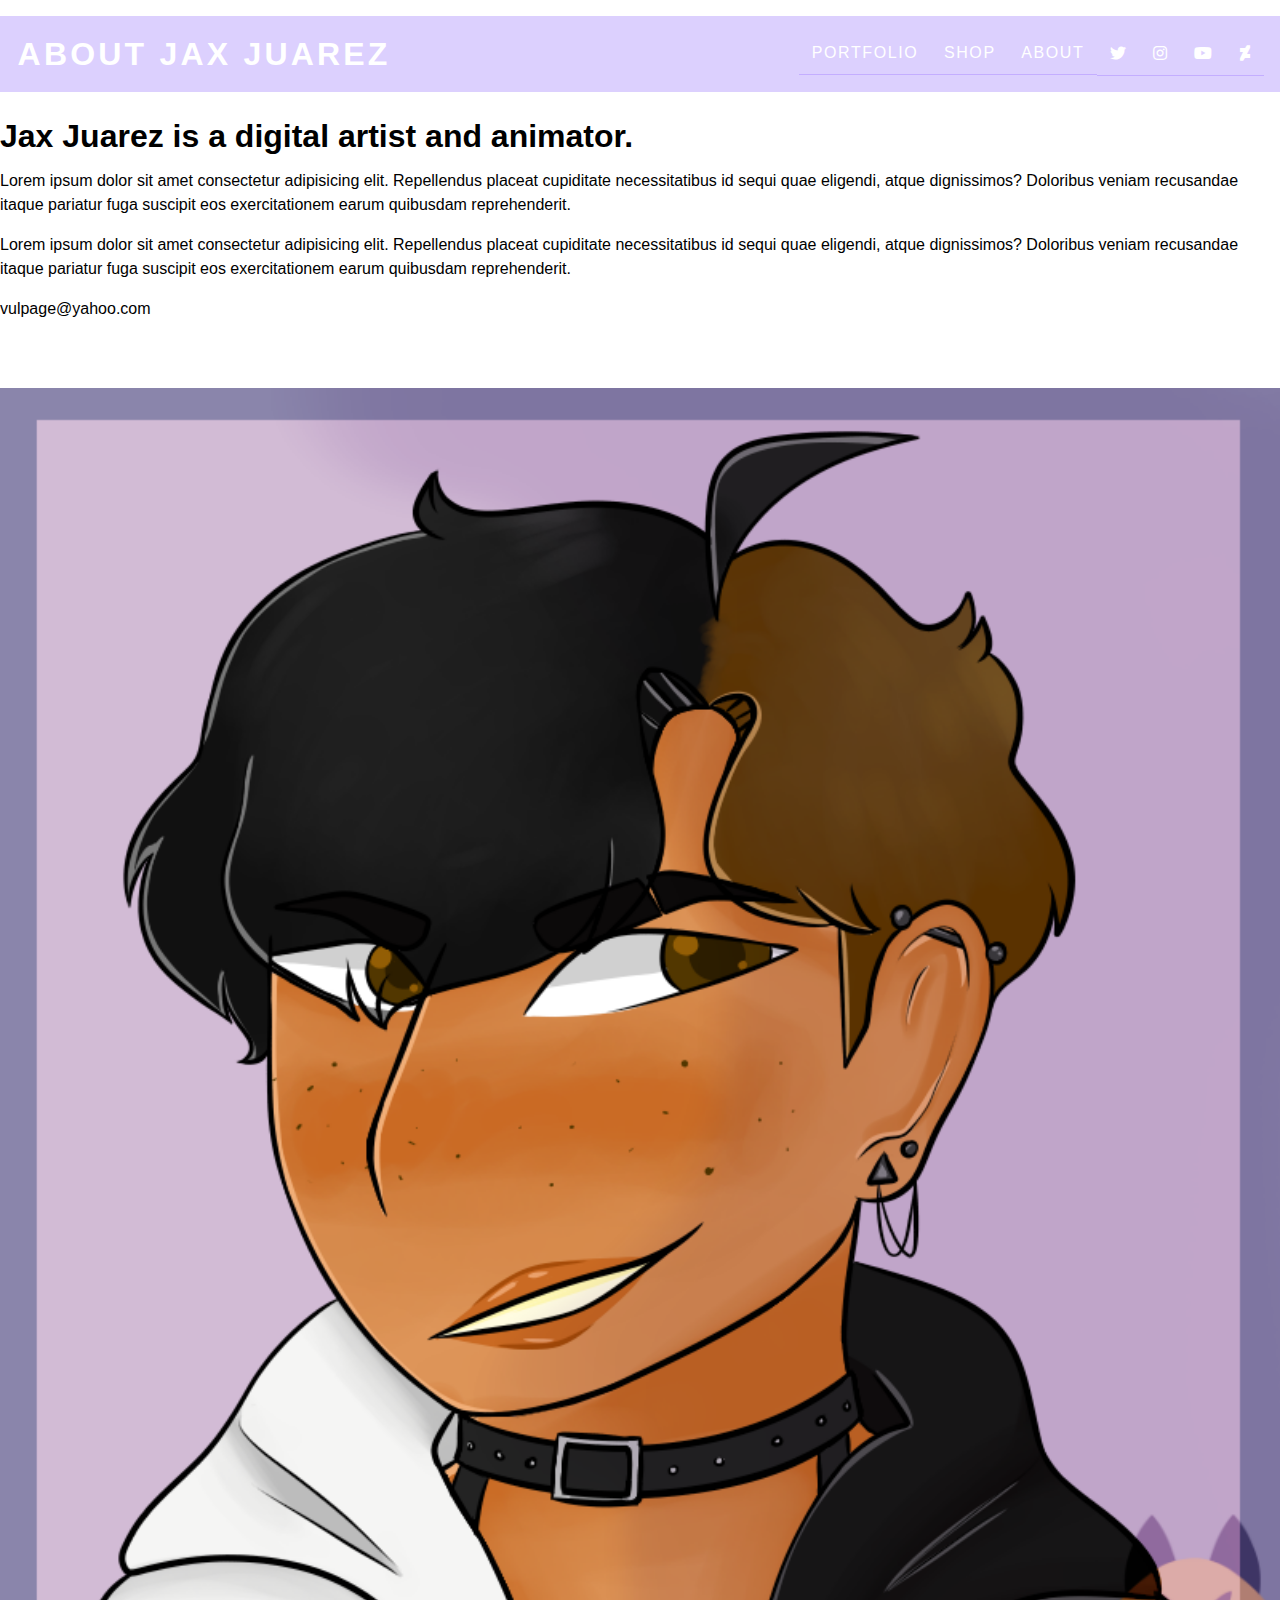
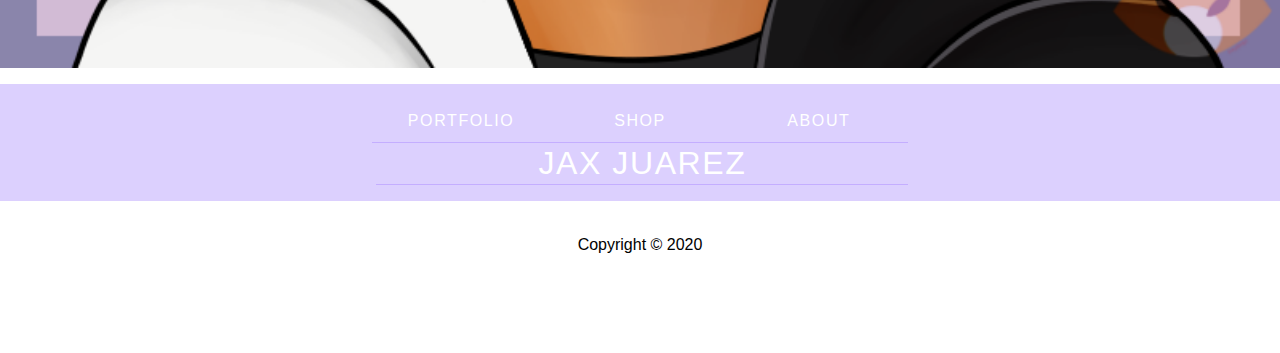
==== about.html @ b67051d2 "added template and about" ====
<!DOCTYPE html>
<html lang="en">
<head>
    <meta charset="UTF-8" />
    <meta name="viewport" content="width=device-width, initial-scale=1.0" />

    <link rel="stylesheet" href="/css/styles.css" />
    <link rel="stylesheet" href="/css/glightbox.min.css" />
    <link rel="stylesheet" href="/css/all.min.css" />
    <title>Jax Juarez Homepage</title>
</head>
<body>

    <header> 
<nav class="nav-bar">
    <h1 class="logo"><a href="index.html"> About Jax Juarez</a></h1>
    <ul class="nav-menu">
        <li class="nav-item"><a href="portfolio.html">Portfolio</a></li>
        <li class="nav-item"><a href="shop.html">Shop</a></li>
        <li class="nav-item"><a href="about.html">About</a></li>
        <li class="nav-item social-nav-item">
            <a href="https://twitter.com/vulpagee" aria-label="Link to twitter">
                <i class="fab fa-twitter" aria-hidden="true"></i
                    ></a>
                </li>
                
        <li class="nav-item social-nav-item">
            <a href="https://www.instagram.com/vulpage/?hl=en" aria-label="Link to instagram">
                <i class="fab fa-instagram" aria-hidden="true"></i
                    ></a>
                </li>
                
        <li class="nav-item social-nav-item">
            <a href="https://www.youtube.com/channel/UCR71x9-xKYwwLuqyTKtV0ag" aria-label="Link to youtube">
                <i class="fab fa-youtube" aria-hidden="true"></i
                    ></a>
                </li>

                <li class="nav-item social-nav-item">
                    <a href="https://www.deviantart.com/vulpage" aria-label="Link to deviant art">
                        <i class="fab fa-deviantart" aria-hidden="true"></i
                            ></a>
                        </li>
</ul>
</nav>

</header>

<main class="About page">
    <section class="about text">
<h1>Jax Juarez is a digital artist and animator.</h1>
<p>Lorem ipsum dolor sit amet consectetur adipisicing elit. Repellendus placeat cupiditate 
    necessitatibus id sequi quae eligendi, atque dignissimos? Doloribus veniam 
    recusandae itaque pariatur fuga suscipit eos exercitationem earum quibusdam 
    reprehenderit.</p>
    <p>Lorem ipsum dolor sit amet consectetur adipisicing elit. Repellendus placeat cupiditate 
        necessitatibus id sequi quae eligendi, atque dignissimos? Doloribus veniam 
        recusandae itaque pariatur fuga suscipit eos exercitationem earum quibusdam 
        reprehenderit.</p>
        <p>vulpage@yahoo.com</p>
    
    <section class="about-social">
        <a href="https://twitter.com/vulpagee" aria-label="Link to twitter"
            ><i class="fab fa-twitter fa-2x" aria-hidden="true"></i
            ></a>
           
        <a href="https://www.instagram.com/vulpage/?hl=en" aria-label="Link to instagram"
            ><i class="fab fa-instagram fa-2x" aria-hidden="true"></i
            ></a>
            
        <a href="https://www.youtube.com/channel/UCR71x9-xKYwwLuqyTKtV0ag" aria-label="Link to youtube"
            ><i class="fab fa-youtube fa-2x" aria-hidden="true"></i
            ></a>
            
        <a href="https://www.deviantart.com/vulpage" aria-label="Link to deviant art"
            ><i class="fab fa-deviantart fa-2x" aria-hidden="true"></i
            ></a>
    </section>
</section>
<section class="about-image">
    <img src="img/drawing 13.png" alt="meet the artist">
</section>
</main>

<footer>
    <nav class="nav-bar footer-nav">
        <ul class="nav-menu">
            <li class="nav-item"><a href="portfolio.html">Portfolio</a></li>
            <li class="nav-item"><a href="shop.html">Shop</a></li>
            <li class="nav-item"><a href="about.html">About</a></li>
            <li class="nav-item logo footer-logo">
            <a href="index.html">Jax Juarez</a>
            </li>
        </ul>
    </nav>  
       <p class="footer-copyright"> Copyright &copy; 2020</p>
     </footer>
   </body>
</html>
---- css/styles.css ----
html {
    font-size: 100%;
    line-height: 1.5rem;
    box-sizing: border-box;
    font-family: Arial, Helvetica, sans-serif;
    height: 100%;
}

body {
    margin: 0 auto;
    padding: 0;
    min-height: 100%;
}

*, 
*::before,
 *::after {
    box-sizing: inherit;
}

img, 
video {
    width: 100%;
    height: auto;
    display: block;
}

/*begin header navbar style*/
.nav-bar {
    display: flex;
    flex-wrap: wrap;
    justify-content: center;
    align-items: center;
    line-height: 1rem;
    overflow: hidden;
    background-color: #DCD0FE;
}

.logo,
.nav-menu {
    text-transform: uppercase;
}

.logo, 
.nav-menu {
    white-space: nowrap;
}

.nav-menu {
    list-style: none;
    display: flex;
    flex-wrap: wrap;
    justify-content: space-evenly;
    align-items: center;
    padding: 0;
    margin: 0;
}

.nav-item {
    flex: 1 0 33.3%;
    text-align: center;
}

.social-nav-item {
    flex: 1 1 10%;
}

.logo a,
.nav-menu a {
    display: block;
    text-decoration: none;
    letter-spacing: 0.2rem;
    padding: 0.8rem;
    color: white;
}

.logo a {
    font-weight: 700;
    font-size: 2rem;
}

.nav-menu a {
    font-weight: 400;
    letter-spacing: 0.1rem;
    border-bottom: 1px solid #C4AEFF;
    transition: all ease 0.1s;
}

.nav-menu a:hover {
    border-bottom: 1px solid #AA92E7;
}

/*hero header navbar changes*/

.hero-nav {
    background: none;
    grid-column: 1/-1;
    grid-row: 1/ -1;
    background: none;
    align-content: top;
    z-index: 10;
}

.hero-nav .logo a,
.hero-nav .nav-menu a {
    color:  white;
}

.hero-nav .nav-menu a:hover {
    border-bottom: 1px solid white;
}

.hero-nav .nav-menu a {
    border-bottom: 1px solid rgba(0, 0, 0, 0);
}

/*homepage hero*/

.hero-box {
    display: grid;
    grid-template-columns: 1fr;
    grid-template-rows: 1fr;
    grid-gap: 0px;
    align-content: center;
    justify-content: center;
    align-items: start;
    height: 100%;
}

.hero-image-box {
    height: 100vh;
    max-width: 100%;
    display: grid;
    grid-column: 1 / -1;
    grid-row: 1 / -1;
}

.hero-image-box::after {
    content: "";
    background-color: rgba(0, 0, 0, 0.2);
    height: 100%;
    width: 100%;
    position: absolute;
    top: 0;
    left: 0;
}

.hero-img,
.hero-video {
    width: 100%;
    height: 100%;
    object-fit: cover;
}

.hero-video {
    background-color:#017DA2;
    background-image: url("../img.alan-titchmarsh-tips-growing-lavender-garden-578835.jpg");
    background-repeat: no-repeat;
    background-size: cover;
    background-position: center;
}

.hero-text-box {
    grid-row: 1 / -1;
    grid-column: 1 / -1;
    align-self: center;
    padding: 1rem;
    z-index: 10;
    text-align: center;
}

.hero-heading {
    font-size: 1.5rem;
    letter-spacing: 0.05rem;
    font-weight: bold;
    text-transform: uppercase;
    color: white;
}

.hero-text { 
    font-size: 1rem;
    margin-top: 0.5rem;
    color: white;
}

.hero-button {
    display: inline-block;
    padding: 0.75rem 2rem;
    background: none;
    color: white;
    font-size: 1.2rem;
    font-weight: bold;
    border: 1px solid white;
    border-radius: 5px;
    margin-top: 2rem;
}

.hero-button:hover {
    transform: scale(0.95);
}

.hero-button:active {
    background: #AA92E7; 
}
/* about page css */
.about-page {
    padding: 2rem 1rem 10rem 1rem;
    display: grid;
    grid-template-columns: 1fr;
    height: 100%;
}

.about-text {
    margin: 0 auto;
}

.about-text h1 {
    font-size: 2rem;
    line-height: 2rem;
}

.about-image img {
    height: 100%;
    object-fit: cover;
}

.about-social {
display: flex;
justify-content: start;
}

.about-social a {
    color: white;
    padding: 0 1rem 1rem 1rem; 
}

/* footer nav extra styles */
.footer-logo {
    white-space: nowrap;
}

.footer-social {
    display: flex;
    justify-content: center;
    padding-top: 3rem;
}

.footer-social a {
    color: white;
    padding: 0 1rem;
}

.footer-copyright {
    text-align: center;
    padding-bottom: 6rem;
}

/* add media query */

@media (min-width: 600px) {
    .nav-bar {
        line-height: 1.5rem;
    }

    .nav-menu {
        padding: 0 1rem;
    }
    .nav-item {
        flex: 1 1;
    }
    .hero-nav {
        padding-bottom: 1 rem;
    }

    .hero-heading {
        font-size: 4rem;
        line-height: 4rem;
    }

    .hero-text-box {
        padding: 2rem;
    }

    .hero-text {
        font-size: 2rem;
        line-height: 2rem;
    }

.about-page {
    grid-template-columns: 1fr 1fr;
    grid-gap: 1rem;
}

.about-text h1 {
    font-size:3rem;
    line-height: 3rem;
}

.about-text p {
font-size: 1.1rem;
line-height: 1.5rem;
}

    .footer-nav {
        padding-top: 2rem;
    }

    .footer-logo {
        flex-basis: 100%;
    }
}

@media (min-width:920px) {
    body{
        max-width: 1400px;
    }
    .hero-body{
        max-width: unset;
    }
    .nav-bar{ 
        justify-content: space-between;
        padding: 1rem 0;
        margin: 1rem auto 2rem auto;
        line-height: 1rem;
    }
    .nav-menu {
        width: auto;
        justify-self: end;
    }
    .logo {
        margin: 0 0 0 0.3rem;
        justify-self: start;
    }
    .hero-nav {
        width: 100%;
    }
    .about-text h1 {
        font-size: 4rem;
        line-height: 4rem;
    }

    .about-text p {
        font-size: 1.5rem;
        line-height: 2rem;
    }
    
    .footer-nav {
        justify-content: space-evenly;
    }
}
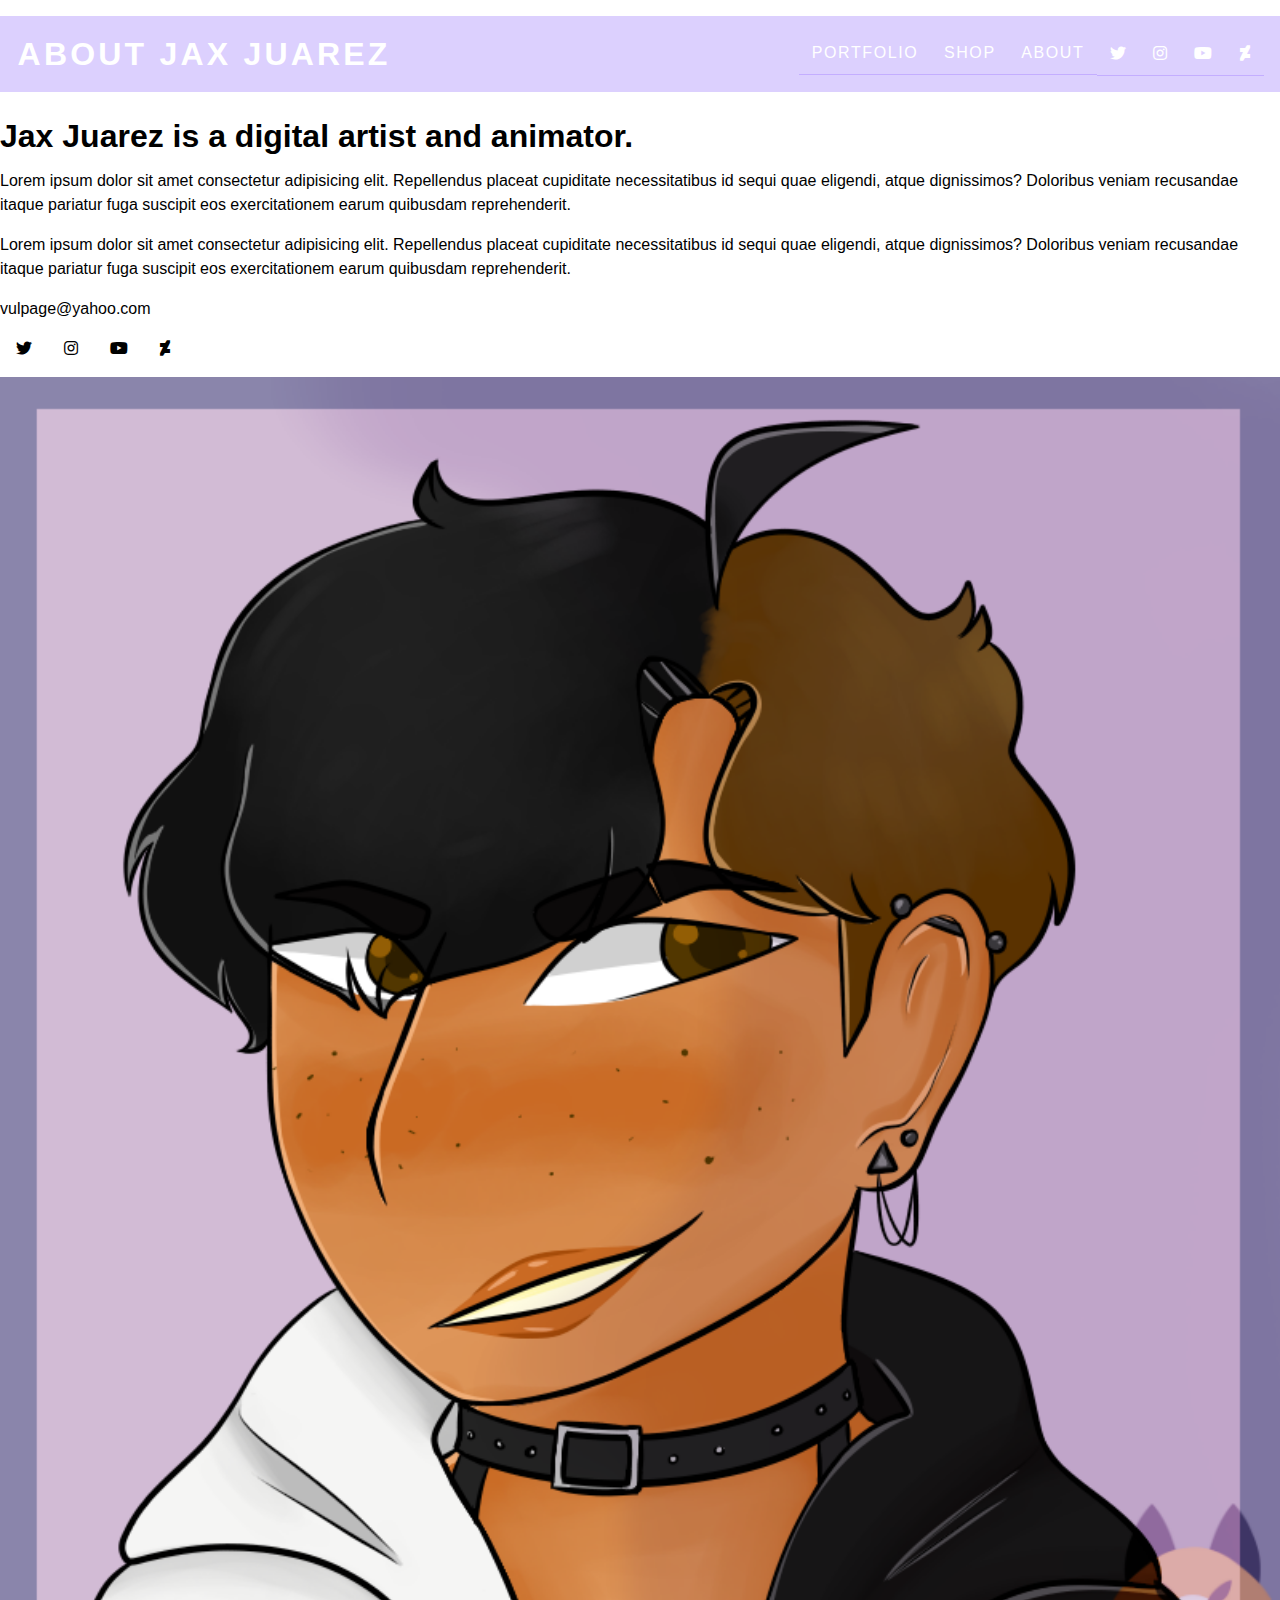
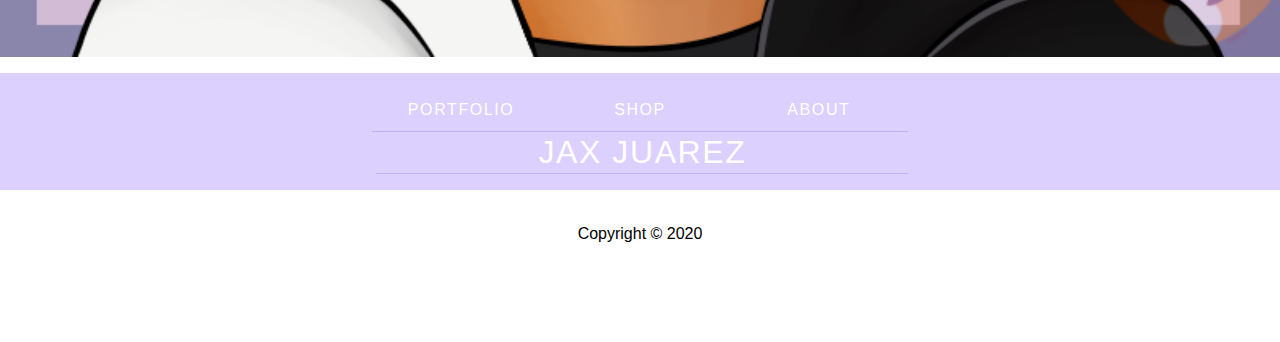
==== commit a1a54c68: "im losing my mind" ====
--- a/about.html
+++ b/about.html
@@ -61,24 +61,24 @@
     
     <section class="about-social">
         <a href="https://twitter.com/vulpagee" aria-label="Link to twitter"
-            ><i class="fab fa-twitter fa-2x" aria-hidden="true"></i
+            ><i class="fab fa-twitter" aria-hidden="true"></i
             ></a>
            
         <a href="https://www.instagram.com/vulpage/?hl=en" aria-label="Link to instagram"
-            ><i class="fab fa-instagram fa-2x" aria-hidden="true"></i
+            ><i class="fab fa-instagram" aria-hidden="true"></i
             ></a>
             
         <a href="https://www.youtube.com/channel/UCR71x9-xKYwwLuqyTKtV0ag" aria-label="Link to youtube"
-            ><i class="fab fa-youtube fa-2x" aria-hidden="true"></i
+            ><i class="fab fa-youtube " aria-hidden="true"></i
             ></a>
             
         <a href="https://www.deviantart.com/vulpage" aria-label="Link to deviant art"
-            ><i class="fab fa-deviantart fa-2x" aria-hidden="true"></i
+            ><i class="fab fa-deviantart" aria-hidden="true"></i
             ></a>
     </section>
 </section>
 <section class="about-image">
-    <img src="img/drawing 13.png" alt="meet the artist">
+    <img src="img/drawing 13.png" alt="meet the artist"/>
 </section>
 </main>
 
--- a/css/styles.css
+++ b/css/styles.css
@@ -230,7 +230,7 @@
 }
 
 .about-social a {
-    color: white;
+    color: black;
     padding: 0 1rem 1rem 1rem; 
 }
 
@@ -343,7 +343,7 @@
         font-size: 1.5rem;
         line-height: 2rem;
     }
-    
+
     .footer-nav {
         justify-content: space-evenly;
     }
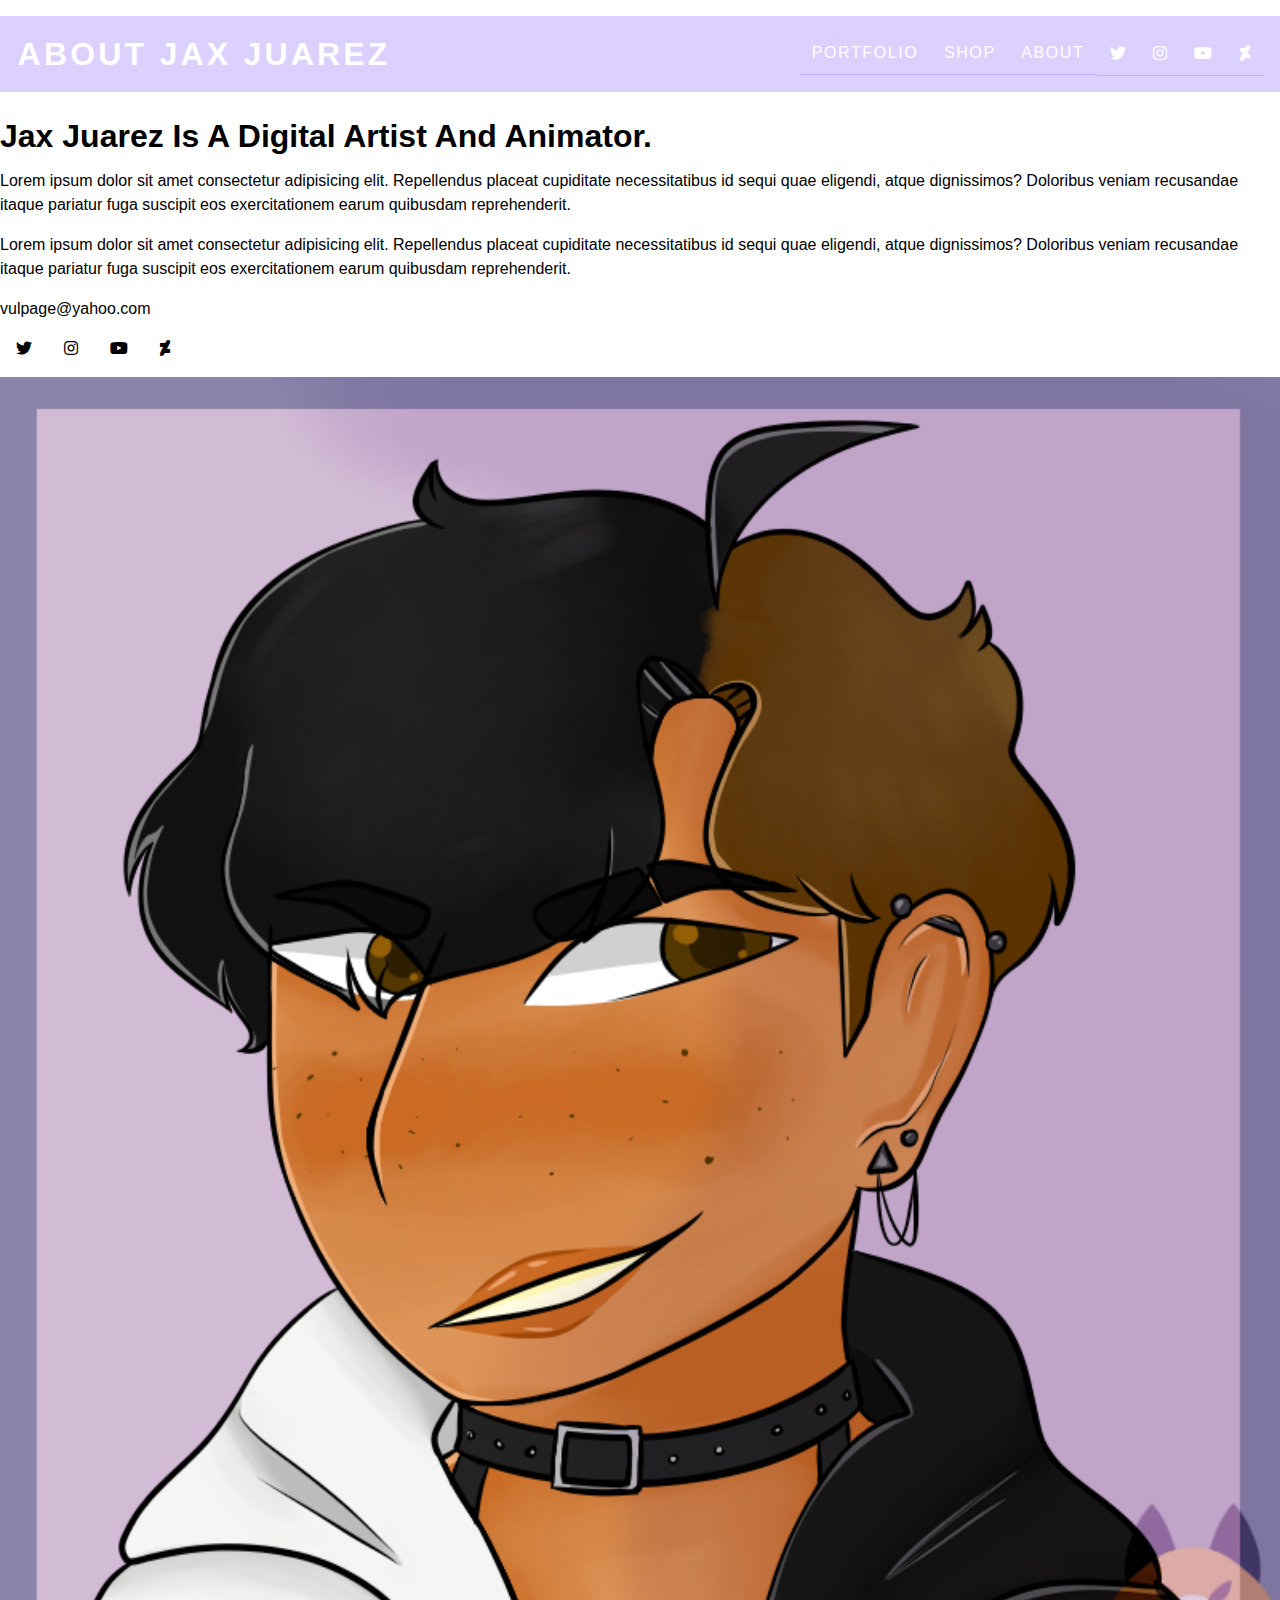
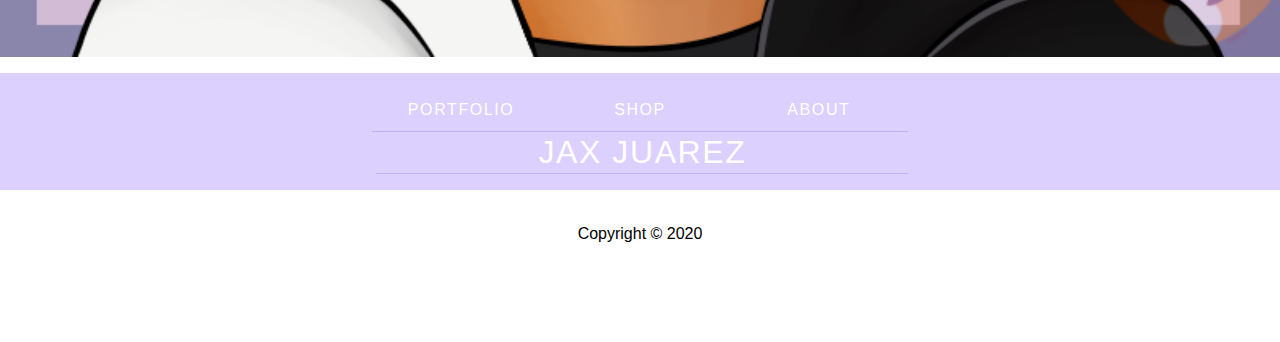
==== commit 4d1241ed: "about page" ====
--- a/about.html
+++ b/about.html
@@ -48,7 +48,7 @@
 
 <main class="About page">
     <section class="about text">
-<h1>Jax Juarez is a digital artist and animator.</h1>
+<h1>Jax Juarez Is A Digital Artist And Animator.</h1>
 <p>Lorem ipsum dolor sit amet consectetur adipisicing elit. Repellendus placeat cupiditate 
     necessitatibus id sequi quae eligendi, atque dignissimos? Doloribus veniam 
     recusandae itaque pariatur fuga suscipit eos exercitationem earum quibusdam 
--- a/css/styles.css
+++ b/css/styles.css
@@ -292,7 +292,7 @@
 }
 
 .about-text h1 {
-    font-size:3rem;
+    font: size 4rem;
     line-height: 3rem;
 }
 
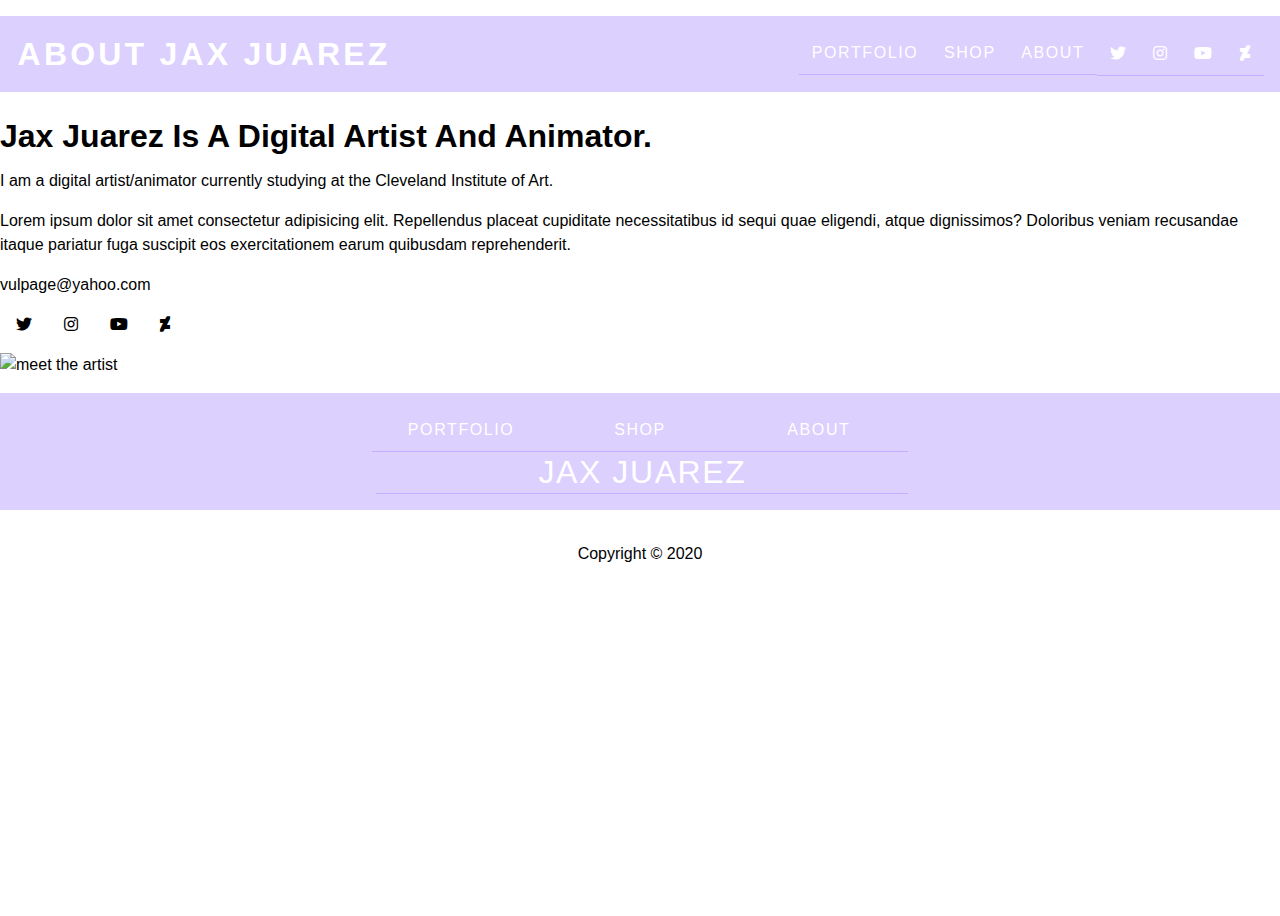
==== commit 61b69484: "about" ====
--- a/about.html
+++ b/about.html
@@ -49,10 +49,7 @@
 <main class="About page">
     <section class="about text">
 <h1>Jax Juarez Is A Digital Artist And Animator.</h1>
-<p>Lorem ipsum dolor sit amet consectetur adipisicing elit. Repellendus placeat cupiditate 
-    necessitatibus id sequi quae eligendi, atque dignissimos? Doloribus veniam 
-    recusandae itaque pariatur fuga suscipit eos exercitationem earum quibusdam 
-    reprehenderit.</p>
+<p>I am a digital artist/animator currently studying at the Cleveland Institute of Art.</p>
     <p>Lorem ipsum dolor sit amet consectetur adipisicing elit. Repellendus placeat cupiditate 
         necessitatibus id sequi quae eligendi, atque dignissimos? Doloribus veniam 
         recusandae itaque pariatur fuga suscipit eos exercitationem earum quibusdam 
--- a/css/styles.css
+++ b/css/styles.css
@@ -234,6 +234,40 @@
     padding: 0 1rem 1rem 1rem; 
 }
 
+/*styles for embedded shop page*/ 
+.shop-page {
+    padding: 2rem 1rem 10rem 1rem;
+}
+
+.shop-page h1 {
+    font-size: 3rem;
+    line-height: 3rem;
+}
+
+.shop-page .text-box {
+    max-width: 80ch;
+    margin: 0 auto;
+}
+
+.shop-box{
+    width: 266px;
+    margin: 0 auto;
+}
+
+.shop-box iframe {
+    width: 100%;
+    height: 680px
+}
+
+@media (min-width: 506px) {
+.shop-box{
+    width: 506px;
+}
+.shop-box iframe {
+    height: 445px;
+}
+
+}
 /* footer nav extra styles */
 .footer-logo {
     white-space: nowrap;
